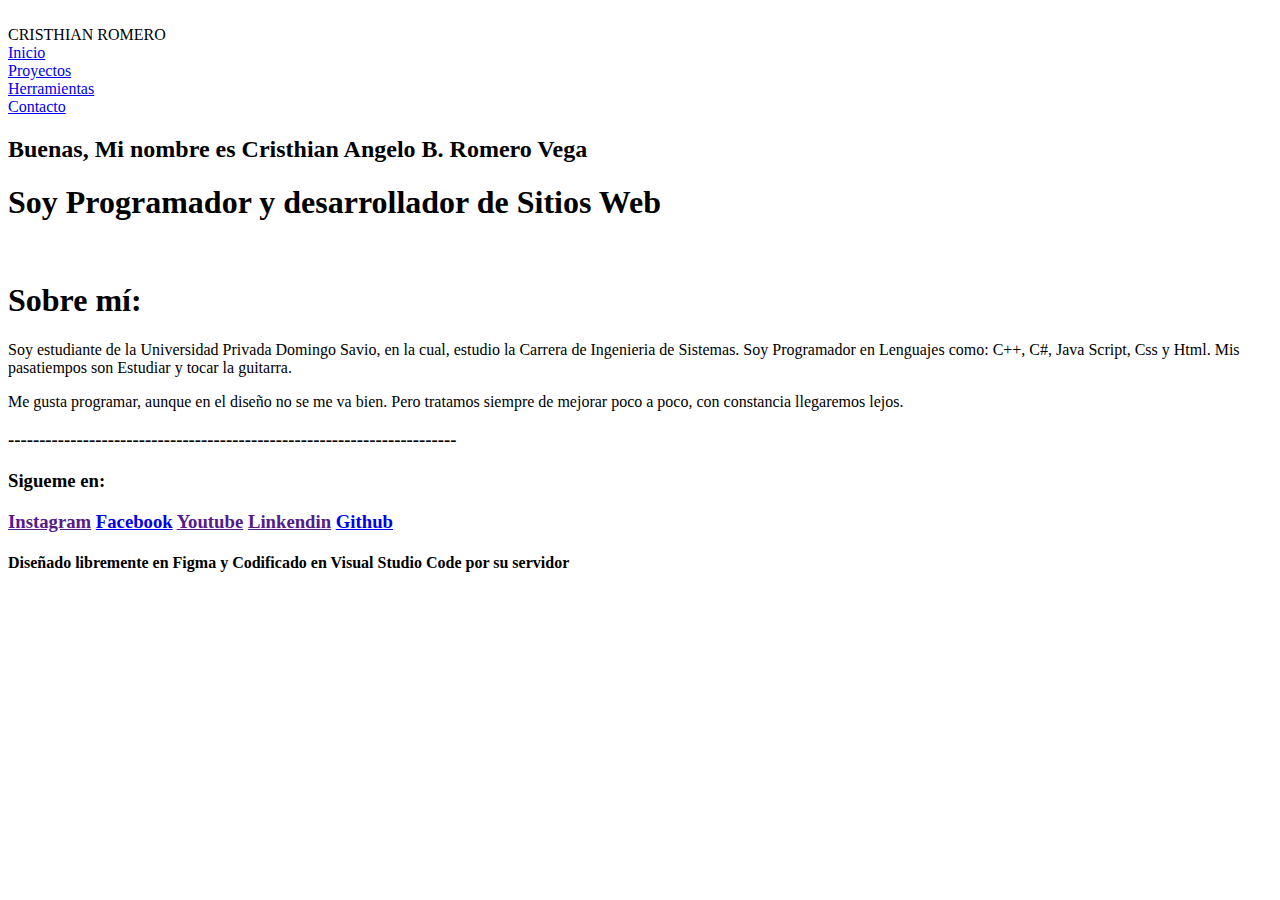
==== index.html @ 3580036f "Versión 1.1 del 15 de Agosto" ====
<!DOCTYPE html>
<html lang="en">
<head>
    <meta charset="UTF-8">
    <meta name="viewport" content="width=device-width, initial-scale=1.0">
    <title>Mi Portafolio</title>
</head>
<body>
    <header>
        <nav>
            <img src="src/inicio.jpg" alt="">
          <li>CRISTHIAN ROMERO</li>
          <li><a href="index.html">Inicio</a></li>
          <li><a href="Proyectos.html">Proyectos</a></li>
          <li><a href="herramientas.html">Herramientas</a></li>
          <li><a href="contacto.html">Contacto</a></li>
        </nav>
    </header>
    <section><article><h2>Buenas, Mi nombre es Cristhian Angelo B. Romero Vega</h2>
    <h1>Soy Programador y desarrollador de Sitios Web</h1>
    </article></section>
    <section>
        <img src="src/portada.jpeg" alt="">
    </section>
    <aside>
        <article>
            <h1>Sobre mí:</h1>
            <p>Soy estudiante de la Universidad Privada Domingo Savio, en la cual, estudio la Carrera de Ingenieria de Sistemas. Soy Programador en Lenguajes como: C++, C#, Java Script, Css y Html. Mis pasatiempos son Estudiar y tocar la guitarra.</p>
                <p>Me gusta programar, aunque en el diseño no se me va bien. Pero tratamos siempre de mejorar poco a poco, con constancia llegaremos lejos.</p>
        </article> 
    </aside>
    <footer>
        <h3>------------------------------------------------------------------------</h3>
        <h3>Sigueme en:</h3>
        <nav>
        <h3><a href="">Instagram</a>  <a href="https://www.facebook.com/cristian.romerovega.12?mibextid=ZbWKwL">Facebook</a>   <a href="">Youtube</a>  <a href="">Linkendin</a>   <a href="https://github.com/RomeroAnge">Github</a></h3>
        <h4>Diseñado libremente en Figma y Codificado en Visual Studio Code por su servidor</h4>
        </nav>
    </footer>
</body>
</html>
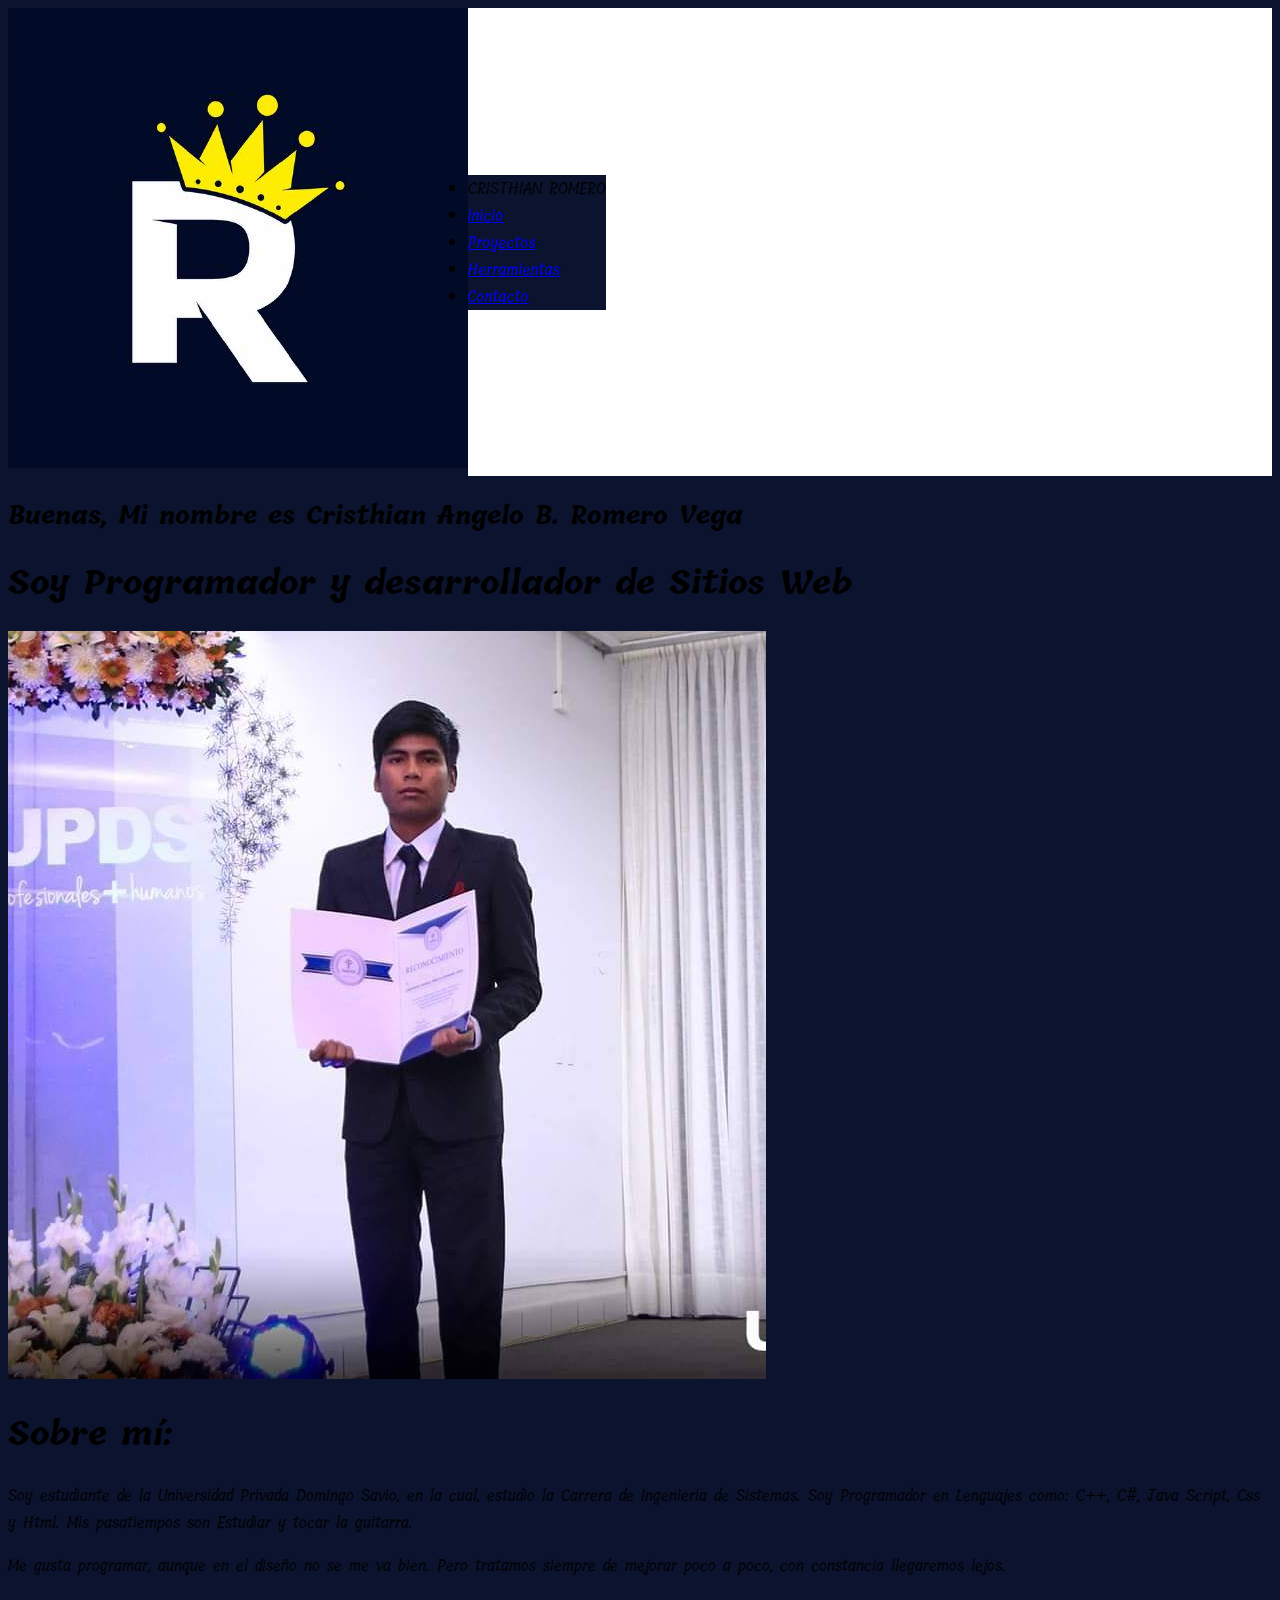
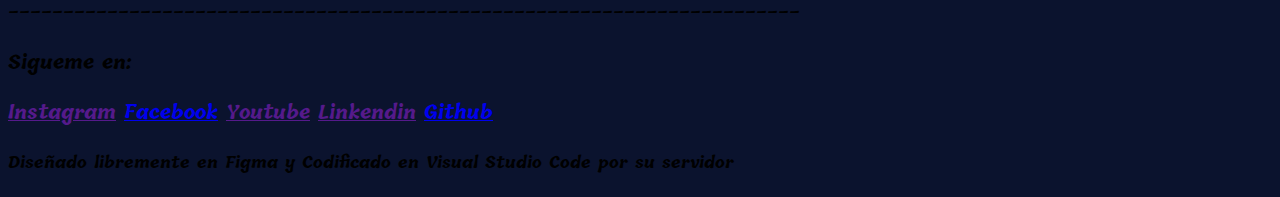
==== commit 4067566b: "version 1.7 del 17 de Agosto" ====
--- a/index.html
+++ b/index.html
@@ -4,23 +4,27 @@
     <meta charset="UTF-8">
     <meta name="viewport" content="width=device-width, initial-scale=1.0">
     <title>Mi Portafolio</title>
+    <link rel="stylesheet" href="src/css/style.css">
 </head>
 <body>
     <header>
-        <nav>
-            <img src="src/inicio.jpg" alt="">
+        <nav class="encabezado">
+          <div class="encabezado_imagen"><img class="encabezado_imagen_icono" src="src/img/inicio.jpg" alt=""></div>
+          <section class="encabezado_barra">
           <li>CRISTHIAN ROMERO</li>
           <li><a href="index.html">Inicio</a></li>
           <li><a href="Proyectos.html">Proyectos</a></li>
           <li><a href="herramientas.html">Herramientas</a></li>
           <li><a href="contacto.html">Contacto</a></li>
+          </section>
+          <aside class="encabezado_menu"></aside>
         </nav>
     </header>
     <section><article><h2>Buenas, Mi nombre es Cristhian Angelo B. Romero Vega</h2>
     <h1>Soy Programador y desarrollador de Sitios Web</h1>
     </article></section>
     <section>
-        <img src="src/portada.jpeg" alt="">
+        <img src="src/img/portada.jpeg" alt="">
     </section>
     <aside>
         <article>
--- a/src/css/style.css
+++ b/src/css/style.css
@@ -0,0 +1,17 @@
+@import url('https://fonts.googleapis.com/css2?family=Tillana&display=swap');
+*{
+    background-color: #0B132E;
+    font-family: 'Tillana';
+}
+.encabezado{
+    background-color: white;
+    display: flex;
+
+    align-items: center;
+}
+.encabezado_imagen{
+
+}
+.encabezado_imagen_icono{
+    
+}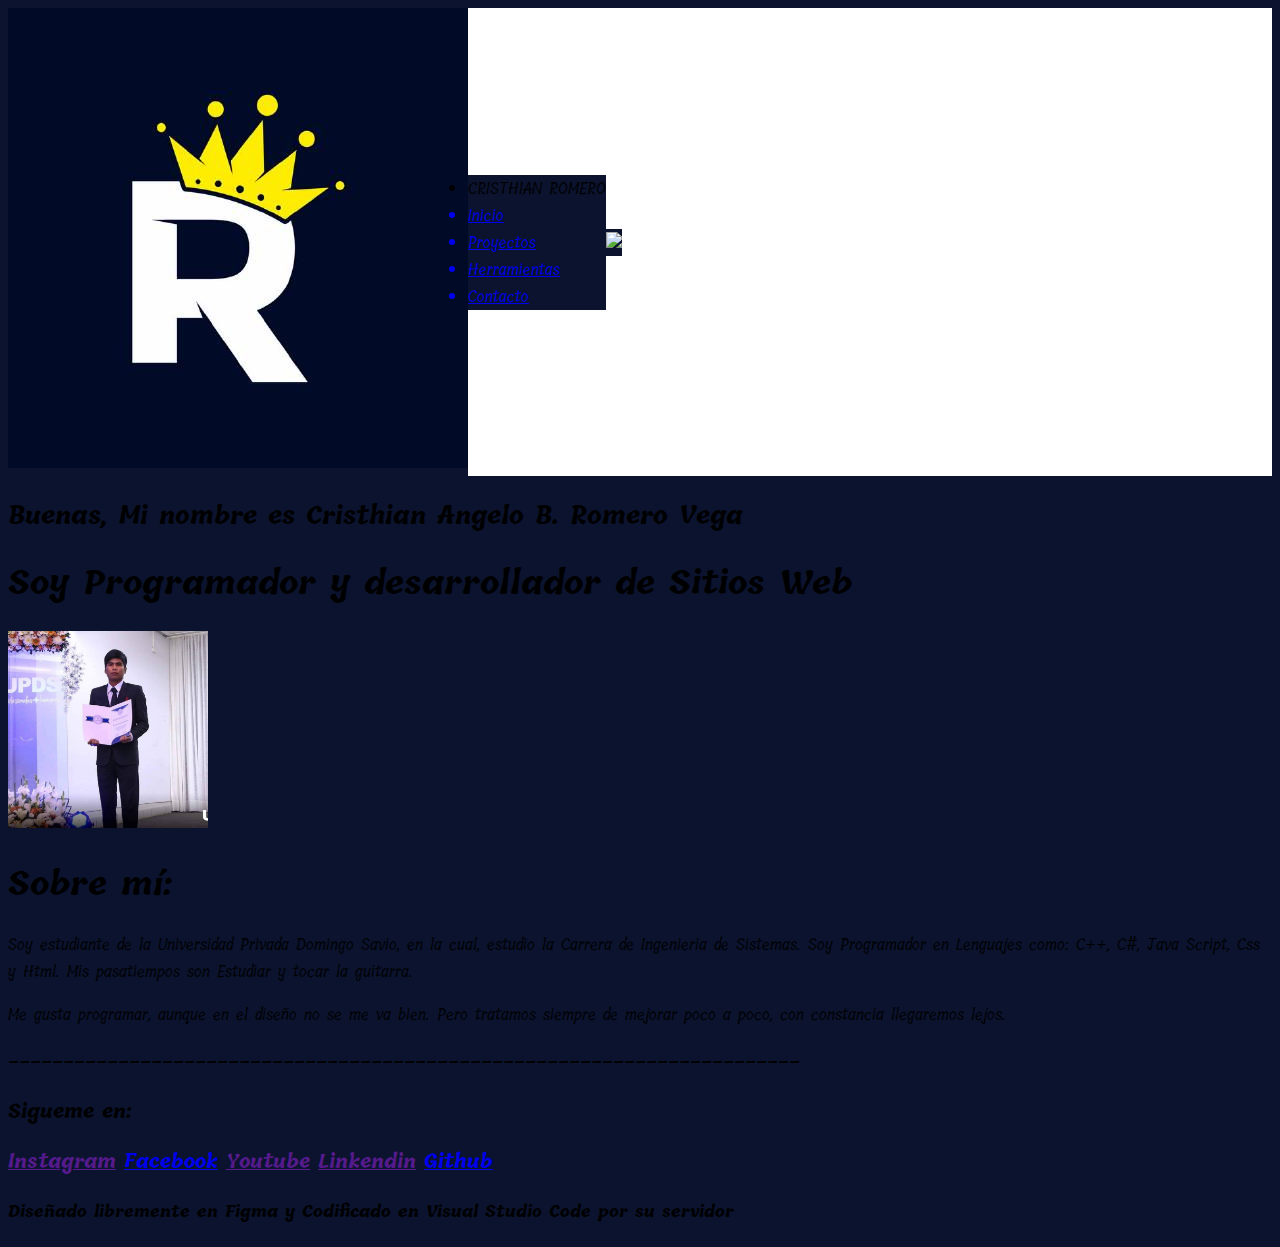
==== commit 200285fe: "Versión 1.8 del 18 de Agosto" ====
--- a/index.html
+++ b/index.html
@@ -11,20 +11,20 @@
         <nav class="encabezado">
           <div class="encabezado_imagen"><img class="encabezado_imagen_icono" src="src/img/inicio.jpg" alt=""></div>
           <section class="encabezado_barra">
-          <li>CRISTHIAN ROMERO</li>
-          <li><a href="index.html">Inicio</a></li>
-          <li><a href="Proyectos.html">Proyectos</a></li>
-          <li><a href="herramientas.html">Herramientas</a></li>
-          <li><a href="contacto.html">Contacto</a></li>
+            <article><li>CRISTHIAN ROMERO</li></article>
+          <a href="index.html"><li>Inicio</li></a>
+          <a href="Proyectos.html"><li>Proyectos</li></a>
+          <a href="herramientas.html"><li>Herramientas</li></a>
+          <a href="contacto.html"><li>Contacto</li></a>
           </section>
-          <aside class="encabezado_menu"></aside>
+          <aside class="encabezado_menu"><img class="encabezado_menu_icono2" src="src/img/inicio2.png"></aside>
         </nav>
     </header>
     <section><article><h2>Buenas, Mi nombre es Cristhian Angelo B. Romero Vega</h2>
     <h1>Soy Programador y desarrollador de Sitios Web</h1>
     </article></section>
     <section>
-        <img src="src/img/portada.jpeg" alt="">
+        <img style="width:200px" src="src/img/portada.jpeg" alt="">
     </section>
     <aside>
         <article>
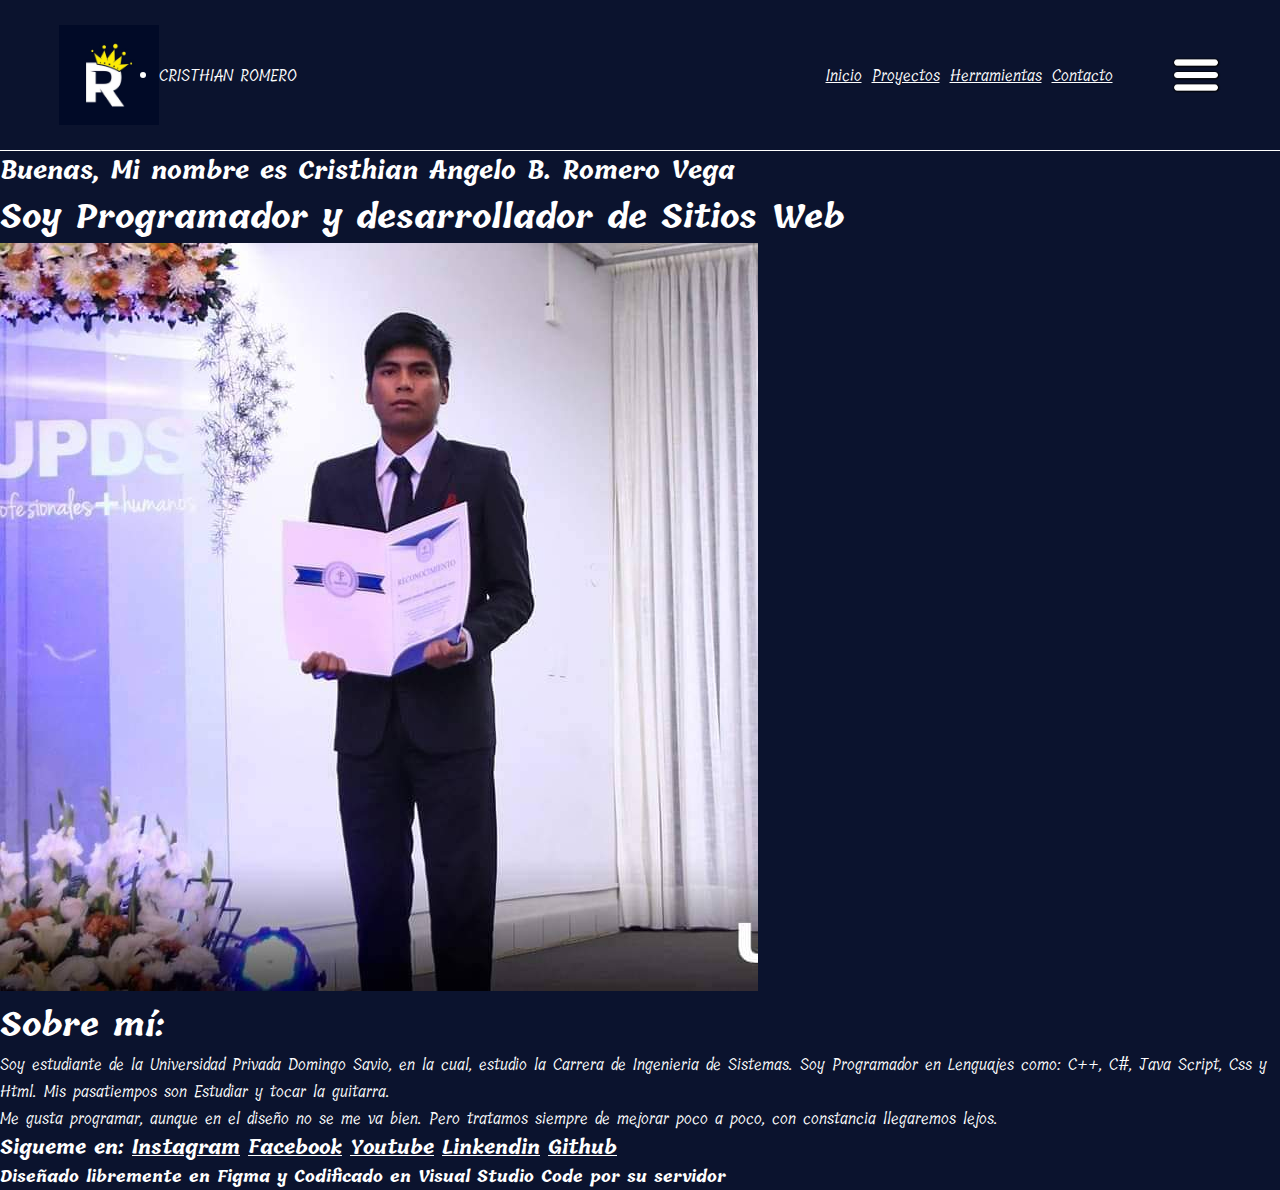
==== commit 2a06beff: "Versión 2.4 del 24 de Agosto" ====
--- a/index.html
+++ b/index.html
@@ -9,35 +9,51 @@
 <body>
     <header>
         <nav class="encabezado">
-          <div class="encabezado_imagen"><img class="encabezado_imagen_icono" src="src/img/inicio.jpg" alt=""></div>
+          <div class="encabezado_imagen">
+            <img class="encabezado_imagen_icono" src="src/img/inicio.jpg" alt="">
+            <article class="encabezado_imagen_texto"><li>CRISTHIAN ROMERO</li></article>
+        </div>
           <section class="encabezado_barra">
-            <article><li>CRISTHIAN ROMERO</li></article>
-          <a href="index.html"><li>Inicio</li></a>
-          <a href="Proyectos.html"><li>Proyectos</li></a>
-          <a href="herramientas.html"><li>Herramientas</li></a>
-          <a href="contacto.html"><li>Contacto</li></a>
+          <a class="encabezado_barra_texto"href="index.html">Inicio</a>
+          <a  class="encabezado_barra_texto"href="Proyectos.html">Proyectos</a>
+          <a  class="encabezado_barra_texto"href="herramientas.html">Herramientas</a>
+          <a  class="encabezado_barra_texto"href="contacto.html">Contacto</a>
           </section>
           <aside class="encabezado_menu"><img class="encabezado_menu_icono2" src="src/img/inicio2.png"></aside>
         </nav>
     </header>
-    <section><article><h2>Buenas, Mi nombre es Cristhian Angelo B. Romero Vega</h2>
-    <h1>Soy Programador y desarrollador de Sitios Web</h1>
-    </article></section>
-    <section>
-        <img style="width:200px" src="src/img/portada.jpeg" alt="">
-    </section>
-    <aside>
-        <article>
-            <h1>Sobre mí:</h1>
-            <p>Soy estudiante de la Universidad Privada Domingo Savio, en la cual, estudio la Carrera de Ingenieria de Sistemas. Soy Programador en Lenguajes como: C++, C#, Java Script, Css y Html. Mis pasatiempos son Estudiar y tocar la guitarra.</p>
-                <p>Me gusta programar, aunque en el diseño no se me va bien. Pero tratamos siempre de mejorar poco a poco, con constancia llegaremos lejos.</p>
-        </article> 
-    </aside>
+    <div class="inicio_principal">
+        <section class="inicio">
+            <article class="inicio_presentacion">
+                <h2>Buenas, Mi nombre es Cristhian Angelo B. Romero Vega</h2>
+                <h1>Soy Programador y desarrollador de Sitios Web</h1>
+        </article>
+        </section>
+        <div class="separar">
+            
+            <section class="inicio_presentacion_imagen">
+                <img class="inicio_presentacion_imagen_detalle"src="src/img/portada.jpeg" alt="">
+            </section>
+            <aside class="inicio_texto">
+                <article class="inicio_texto_detalle">
+                    <h1>Sobre mí:</h1>
+                    <p>Soy estudiante de la Universidad Privada Domingo Savio, en la cual, estudio la Carrera de Ingenieria de Sistemas. Soy Programador en Lenguajes como: C++, C#, Java Script, Css y Html. Mis pasatiempos son Estudiar y tocar la guitarra.</p>
+                        <p>Me gusta programar, aunque en el diseño no se me va bien. Pero tratamos siempre de mejorar poco a poco, con constancia llegaremos lejos.</p>
+                </article> 
+            </aside>
+        </div>
+        
+    
+</div>
+    
     <footer>
-        <h3>------------------------------------------------------------------------</h3>
-        <h3>Sigueme en:</h3>
-        <nav>
-        <h3><a href="">Instagram</a>  <a href="https://www.facebook.com/cristian.romerovega.12?mibextid=ZbWKwL">Facebook</a>   <a href="">Youtube</a>  <a href="">Linkendin</a>   <a href="https://github.com/RomeroAnge">Github</a></h3>
+        <nav class="pie">
+        <h3>Sigueme en:
+        <a href="">Instagram</a> 
+        <a href="https://www.facebook.com/cristian.romerovega.12?mibextid=ZbWKwL">Facebook</a>
+        <a href="">Youtube</a>
+        <a href="">Linkendin</a>
+        <a href="https://github.com/RomeroAnge">Github</a></h3>
         <h4>Diseñado libremente en Figma y Codificado en Visual Studio Code por su servidor</h4>
         </nav>
     </footer>
--- a/src/css/style.css
+++ b/src/css/style.css
@@ -1,17 +1,55 @@
 @import url('https://fonts.googleapis.com/css2?family=Tillana&display=swap');
 *{
+    border: 0;
+    margin: 0;
+    padding: 0;
     background-color: #0B132E;
     font-family: 'Tillana';
+    color: white;
 }
 .encabezado{
-    background-color: white;
+    width: 100%;
+    background-color: #0B132E;
     display: flex;
-
     align-items: center;
+    height: 150px;
+    flex-wrap: wrap;
+    border-bottom-width: 1px;
+    border-bottom-style: solid;
+    border-bottom-color: white;
 }
 .encabezado_imagen{
+    display: flex;
+    flex-grow: 1;
+    align-items: center;
+    justify-content: center;
+}
+.encabezado_imagen_icono{
+width: 100px;
+height: 100px;
+}
+.encabezado_barra{
+
+    
+    display: flex;
+    flex-grow: 4;
+    flex-wrap: wrap;
+    justify-content: space-between;
+    text-decoration: none;
+    gap: 10px;
+    list-style: none;
+    justify-content: right;
+}
+.encabezado_menu{
+    display: flex;
+    align-items: center;
+    justify-content: center;
+
+    flex-grow: 1;
+
 
 }
-.encabezado_imagen_icono{
-    
+.encabezado_menu_icono2{
+    width: 50px;
+    height: auto;
 }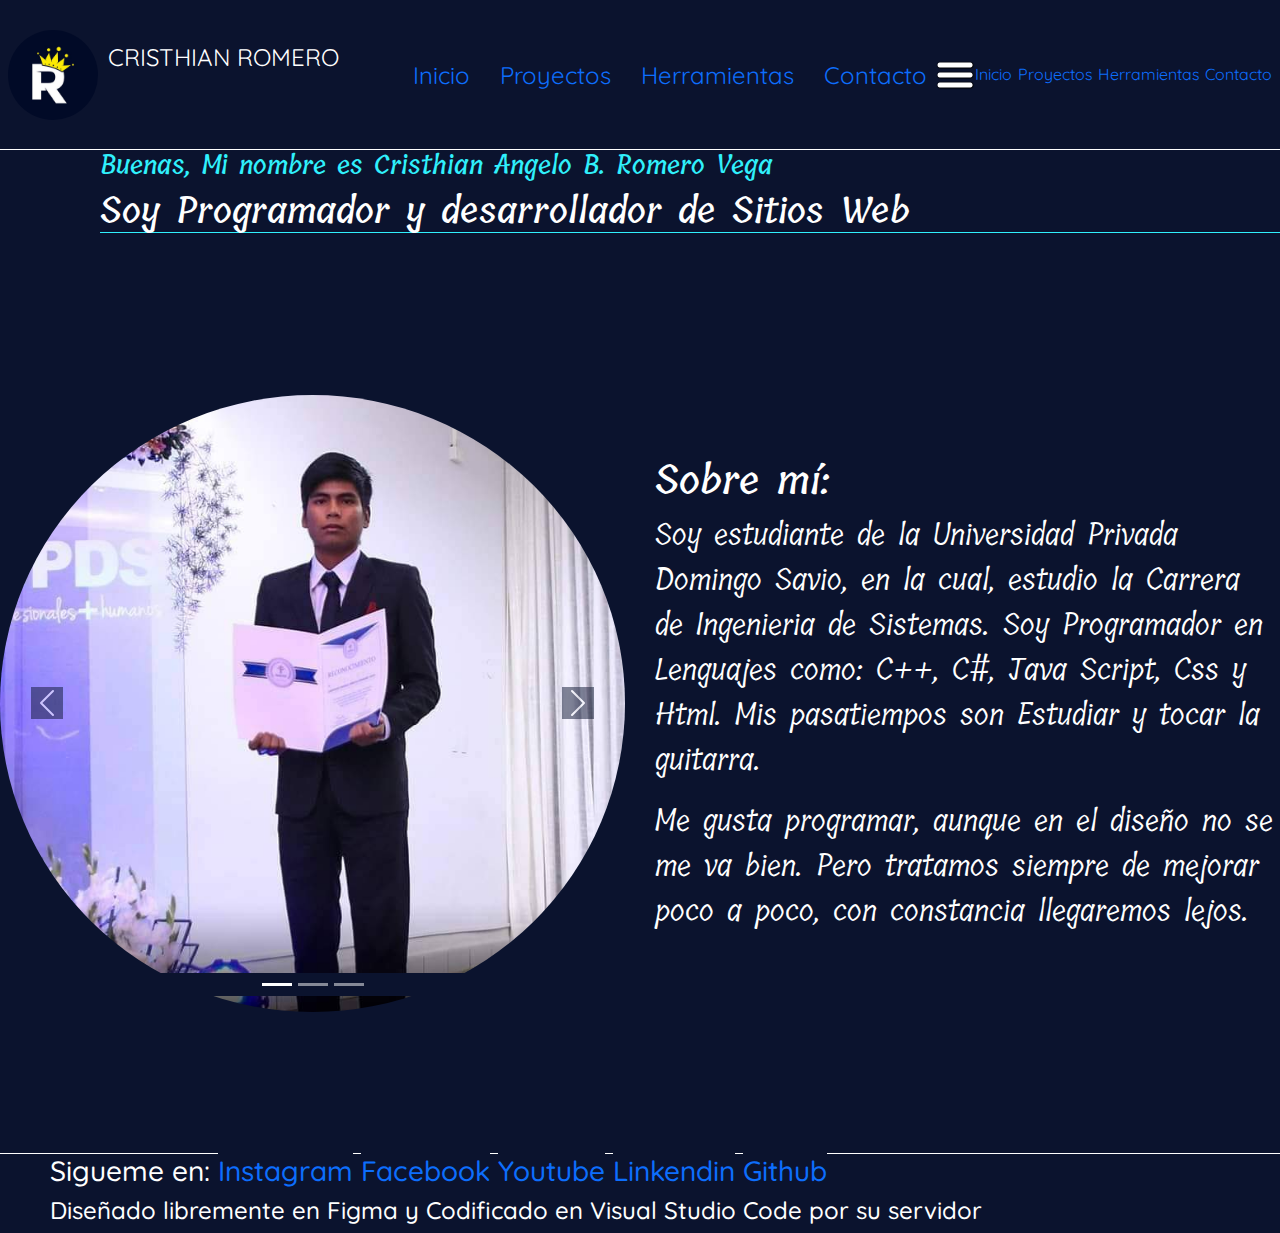
==== commit 0b1cbe19: "versión 3.1 del 2023" ====
--- a/index.html
+++ b/index.html
@@ -5,13 +5,15 @@
     <meta name="viewport" content="width=device-width, initial-scale=1.0">
     <title>Mi Portafolio</title>
     <link rel="stylesheet" href="src/css/style.css">
+    <link href="https://cdn.jsdelivr.net/npm/bootstrap@5.3.0/dist/css/bootstrap.min.css" rel="stylesheet">
 </head>
 <body>
     <header>
         <nav class="encabezado">
           <div class="encabezado_imagen">
-            <img class="encabezado_imagen_icono" src="src/img/inicio.jpg" alt="">
-            <article class="encabezado_imagen_texto"><li>CRISTHIAN ROMERO</li></article>
+          <div class="icono"><img class="encabezado_imagen_icono" src="src/img/inicio.jpg" alt=""></div>
+            
+            <article class="encabezado_imagen_texto"><li>CRISTHIAN ROMERO</li><img class="encabezado_imagen_icono1" src="src/img/verificado.png" alt=""></article>
         </div>
           <section class="encabezado_barra">
           <a class="encabezado_barra_texto"href="index.html">Inicio</a>
@@ -19,7 +21,14 @@
           <a  class="encabezado_barra_texto"href="herramientas.html">Herramientas</a>
           <a  class="encabezado_barra_texto"href="contacto.html">Contacto</a>
           </section>
-          <aside class="encabezado_menu"><img class="encabezado_menu_icono2" src="src/img/inicio2.png"></aside>
+          <aside class="encabezado_menu">
+            <div class="img"><img class="encabezado_menu_icono2" src="src/img/inicio2.png"></div>
+            <section class="encabezado_menu_barra">
+                <a class="encabezado_barra_texto"href="index.html">Inicio</a>
+                <a  class="encabezado_barra_texto"href="Proyectos.html">Proyectos</a>
+                <a  class="encabezado_barra_texto"href="herramientas.html">Herramientas</a>
+                <a  class="encabezado_barra_texto"href="contacto.html">Contacto</a>
+                </section></aside>
         </nav>
     </header>
     <div class="inicio_principal">
@@ -32,7 +41,32 @@
         <div class="separar">
             
             <section class="inicio_presentacion_imagen">
-                <img class="inicio_presentacion_imagen_detalle"src="src/img/portada.jpeg" alt="">
+                    <div id="carouselExampleIndicators" class="carousel slide" data-bs-ride="carousel">
+                        <div class="carousel-indicators">
+                          <button type="button" data-bs-target="#carouselExampleIndicators" data-bs-slide-to="0" class="active" aria-current="true" aria-label="Slide 1"></button>
+                          <button type="button" data-bs-target="#carouselExampleIndicators" data-bs-slide-to="1" aria-label="Slide 2"></button>
+                          <button type="button" data-bs-target="#carouselExampleIndicators" data-bs-slide-to="2" aria-label="Slide 3"></button>
+                        </div>
+                        <div class="carousel-inner">
+                          <div class="carousel-item active">
+                            <img src="src/img/portada.jpeg" class="img-fluid d-block w-100 rounded-circle" alt="...">
+                          </div>
+                          <div class="carousel-item">
+                            <img src="src/img/portada1.jpg" class="img-fluid d-block w-100 rounded-circle" alt="...">
+                          </div>
+                          <div class="carousel-item">
+                            <img src="src/img/portada2.jpg" class="img-fluid d-block w-100 rounded-circle" alt="...">
+                          </div>
+                        </div>
+                        <button class="carousel-control-prev" type="button" data-bs-target="#carouselExampleIndicators" data-bs-slide="prev">
+                          <span class="carousel-control-prev-icon" aria-hidden="true"></span>
+                          <span class="visually-hidden">Previous</span>
+                        </button>
+                        <button class="carousel-control-next" type="button" data-bs-target="#carouselExampleIndicators" data-bs-slide="next">
+                          <span class="carousel-control-next-icon" aria-hidden="true"></span>
+                          <span class="visually-hidden">Next</span>
+                        </button>
+                      </div>
             </section>
             <aside class="inicio_texto">
                 <article class="inicio_texto_detalle">
@@ -57,5 +91,7 @@
         <h4>Diseñado libremente en Figma y Codificado en Visual Studio Code por su servidor</h4>
         </nav>
     </footer>
+    <script src="https://cdn.jsdelivr.net/npm/@popperjs/core@2.11.6/dist/umd/popper.min.js"></script>
+    <script src="https://cdn.jsdelivr.net/npm/bootstrap@5.3.0/dist/js/bootstrap.min.js"></script>
 </body>
 </html>--- a/src/css/style.css
+++ b/src/css/style.css
@@ -1,12 +1,61 @@
+@import url('https://fonts.googleapis.com/css2?family=Fredoka:wght@300&family=Quicksand&family=Tillana&display=swap');
 @import url('https://fonts.googleapis.com/css2?family=Tillana&display=swap');
+:root{
+  --principal-color:#0B132E;
+  --secundario-color:#30F0FC;
+  -color-universal:#0B132E;
+}
+@keyframes contacto_enviar-anim4 {
+  0% {
+    bottom: -100%;
+  }
+  50%,100% {
+    bottom: 100%;
+  }
+}
+@keyframes contacto_enviar-anim3 {
+  0% {
+    right: -100%;
+  }
+  50%,100% {
+    right: 100%;
+  }
+}
+@keyframes contacto_enviar-anim2 {
+  0% {
+    top: -100%;
+  }
+  50%,100% {
+    top: 100%;
+  }
+}
+@keyframes contacto_enviar-anim1 {
+  0% {
+    left: -100%;
+  }
+  50%,100% {
+    left: 100%;
+  }
+}
+@keyframes movimientopresentacion{
+  from{
+    margin-left:100%;
+    width:300%;
+  }
+  to{
+    margin-left:0;
+    width:100%;
+  }
+}
+
 *{
     border: 0;
     margin: 0;
     padding: 0;
     background-color: #0B132E;
-    font-family: 'Tillana';
     color: white;
 }
+
 .encabezado{
     width: 100%;
     background-color: #0B132E;
@@ -17,39 +66,367 @@
     border-bottom-width: 1px;
     border-bottom-style: solid;
     border-bottom-color: white;
+
 }
 .encabezado_imagen{
     display: flex;
     flex-grow: 1;
     align-items: center;
     justify-content: center;
+    gap:10px;
 }
 .encabezado_imagen_icono{
-width: 100px;
-height: 100px;
+width: 90px;
+border-radius: 50%;
+height: auto;
+}
+.encabezado_imagen_texto{
+  font-family: 'Quicksand', sans-serif;
+  font-size: 24px;
+  list-style: none;
+  text-decoration: none;
 }
 .encabezado_barra{
 
-    
     display: flex;
     flex-grow: 4;
     flex-wrap: wrap;
     justify-content: space-between;
     text-decoration: none;
-    gap: 10px;
+    gap: 30px;
     list-style: none;
     justify-content: right;
+    font-size: 24px;
+    
+    
+}
+.encabezado_barra_texto:hover{
+  background-color: var(--secundario-color);
+  border-radius: 8%;
+}
+.encabezado_barra_texto:focus{
+  border-bottom-width: 1px;
+    border-bottom-style: solid;
+    border-bottom-color: var(--secundario-color);
 }
 .encabezado_menu{
     display: flex;
     align-items: center;
     justify-content: center;
-
     flex-grow: 1;
 
 
 }
 .encabezado_menu_icono2{
-    width: 50px;
+    width: 40px;
     height: auto;
-}+}
+.encabezado_barra_texto{
+
+  font-family: 'Quicksand', sans-serif;
+    text-decoration: none;
+}
+
+
+.inicio_presentacion{
+ animation-name:movimientopresentacion;
+ animation-duration: 3s;
+}
+
+.pie{
+  font-family: 'Quicksand', sans-serif;
+  line-height: 60px;
+  padding-left: 50px;
+  border-top-width: 1px;
+    border-top-style: solid;
+    border-top-color: white;
+  font-size: 24px;
+  
+}
+.pie a{
+  list-style: none;
+  text-decoration: none;
+}
+
+/*Inicio*/
+.inicio_principal{
+  width: 100%;
+}
+.separar{
+  width: 100%;
+  height: 900px;
+
+  margin-top: 20px;
+  gap:30px;
+  display: flex;
+  align-items: center;
+}
+.inicio{
+  margin-left: 100px;
+font-family: tillana,cursive;
+}
+
+.inicio_presentacion h2{
+  color:var(--secundario-color);
+  font-size: 26px;
+}
+.inicio_presentacion h1{
+  color:var(white);
+  border-bottom-width: 1px;
+    border-bottom-style: solid;
+    border-bottom-color: var(--secundario-color);
+  font-size: 36px;
+}
+.inicio_presentacion_imagen{
+  width: 50%;
+  display: flex;
+  align-items: center;
+  justify-content: center;
+
+}
+.inicio_presentacion_imagen_detalle{
+  border-radius: 50%;
+  width: 500px;
+  height: auto;
+
+}
+.inicio_texto{
+  width: 50%;
+  font-family: tillana,cursive;
+
+}
+.inicio_texto_detalle{
+  font-size: 30px;
+
+}
+
+
+
+/*Proyectos*/
+.proyectos{
+  margin: 50px 100px 50px 100px;
+  height: auto;
+  width: 100%;
+  
+  display: flex;
+  gap: 10%;
+  font-family: tillana,cursive;
+}
+.proyectos h1{
+  font-size: 35px;
+  border-bottom-width: 1px;
+  border-bottom-style: solid;
+  border-bottom-color: var(--secundario-color);
+}
+.proyectos p{
+  font-size: 20px;
+}
+.proyectos_izquierda{
+  width: 40%;
+  height: auto;
+}
+.proyectos_izquierda_contenido{
+  width: 100%;
+}
+.imagen2{
+  margin-top: 10px;
+  width: 100%;
+  height: auto;
+  border-radius: 5%;
+}
+.proyectos_derecha{
+  width: 40%;
+  height: auto;
+}
+.proyectos_derecha_contenido{
+  width: 100%;
+  
+}
+.imagen1{
+  width: 100%;
+  height: auto;
+  border-radius: 5%;
+}
+/*Herramientas*/
+.herramientas{
+  font-family: tillana,cursive;
+  margin-top: 50px;
+  margin-left: 100px;
+width: 100%;
+margin: 50px 100px 50px 100px;
+height: auto;
+display: flex;
+flex-direction: column;
+}
+.herramientas_texto{
+  color:var(white);
+  border-bottom-width: 1px;
+    border-bottom-style: solid;
+    border-bottom-color: var(--secundario-color);
+  font-size: 36px;
+}
+.herramientas_imagen{
+  text-align: center;
+  width: 50%;
+  margin-left:25%;
+
+}
+
+/*CONTACTO*/
+.principal{
+  width: 100%;
+  height: 600px;
+ display:flex; 
+ justify-content: center;
+ font-family: 'Tillana', cursive;
+ background-color: var(--principal-color);
+}
+
+.contacto {
+  width: 800px;
+  height:600px;
+  margin: auto;
+}
+.contacto_form {
+  position: relative;
+  text-align: center;
+  top: 50%;
+  left: 50%;
+  width: 100%;
+  height: 100%;
+  padding: 40px;
+  transform: translate(-50%, -50%);
+  background-color: var(--principal-color);
+  box-sizing: border-box;
+  border-radius: 10px;
+}
+.contacto_form input {
+ width: 100%;
+ padding: 10px 0;
+ font-size: 16px;
+ color: #000000;
+ margin-bottom: 30px;
+ background: white;
+  
+}
+.contacto_form textarea {
+  width: 100%;
+ padding: 10px 0;
+ font-size: 14px;
+ color: #000000;
+ margin-bottom: 30px;
+ background: white;
+}
+.titulo{
+font-size: 30px;
+margin-bottom: 30px;
+ color:white;
+ font-weight: bold;
+ text-align: left;
+ border-bottom-width: 1px;
+ border-bottom-style: solid;
+ border-bottom-color: var(--secundario-color);
+}
+.contacto_enviar {
+  position: relative;
+  display: inline-block;
+  padding: 10px 20px;
+  color:var(--secundario-color);
+  font-size: 20px;
+  text-decoration: none;
+  overflow: hidden;
+  transition: .5s;
+  margin-top: 15px;
+  letter-spacing: 2px
+}
+.contacto_enviar:hover {
+  background: var(--secundario-color);
+  color: #fff;
+  border-radius: 5px;
+  box-shadow: 0 0 5px var(--secundario-color),0 0 25px var(--secundario-color),0 0 50px var(--secundario-color),0 0 100px var(--secundario-color);
+}
+
+.contacto_enviar span {
+  position: absolute;
+  display: block;
+}
+
+.contacto_enviar span:nth-child(1) {
+  top: 0;
+  left: -100%;
+  width: 100%;
+  height: 2px;
+  background: linear-gradient(90deg, transparent, var(--secundario-color));
+  animation: contacto_enviar-anim1 2s linear infinite;
+}
+
+
+
+.contacto_enviar span:nth-child(2) {
+  top: -100%;
+  right: 0;
+  width: 2px;
+  height: 100%;
+  background: linear-gradient(180deg, transparent, var(--secundario-color));
+  animation: contacto_enviar-anim2 2s linear infinite;
+  animation-delay: .50s
+}
+
+
+
+.contacto_enviar span:nth-child(3) {
+  bottom: 0;
+  right: -100%;
+  width: 100%;
+  height: 2px;
+  background: linear-gradient(270deg, transparent, var(--secundario-color));
+  animation: contacto_enviar-anim3 2s linear infinite;
+  animation-delay: 1s
+}
+
+
+
+.contacto_enviar span:nth-child(4) {
+  bottom: -100%;
+  left: 0;
+  width: 2px;
+  height: 100%;
+  background: linear-gradient(360deg, transparent,var(--secundario-color));
+  animation: contacto_enviar-anim4 2s linear infinite;
+  animation-delay: 1.5s
+}
+
+@media (max-width:768px) {
+  .encabezado{
+      flex-direction: row-reverse;
+  }
+  .encabezado_imagen{
+
+  }
+  .encabezado_barra{
+    display:none;
+  }
+  .encabezado_menu{
+
+  }
+  .separar{
+    flex-direction: column;
+  }
+  .inicio_texto{
+    width: 100%;
+    height: 100%;
+  }
+  .inicio_texto_detalle{
+    width: 100%;
+    height: 100%;
+  }
+}
+
+
+
+
+
+
+
+
+
